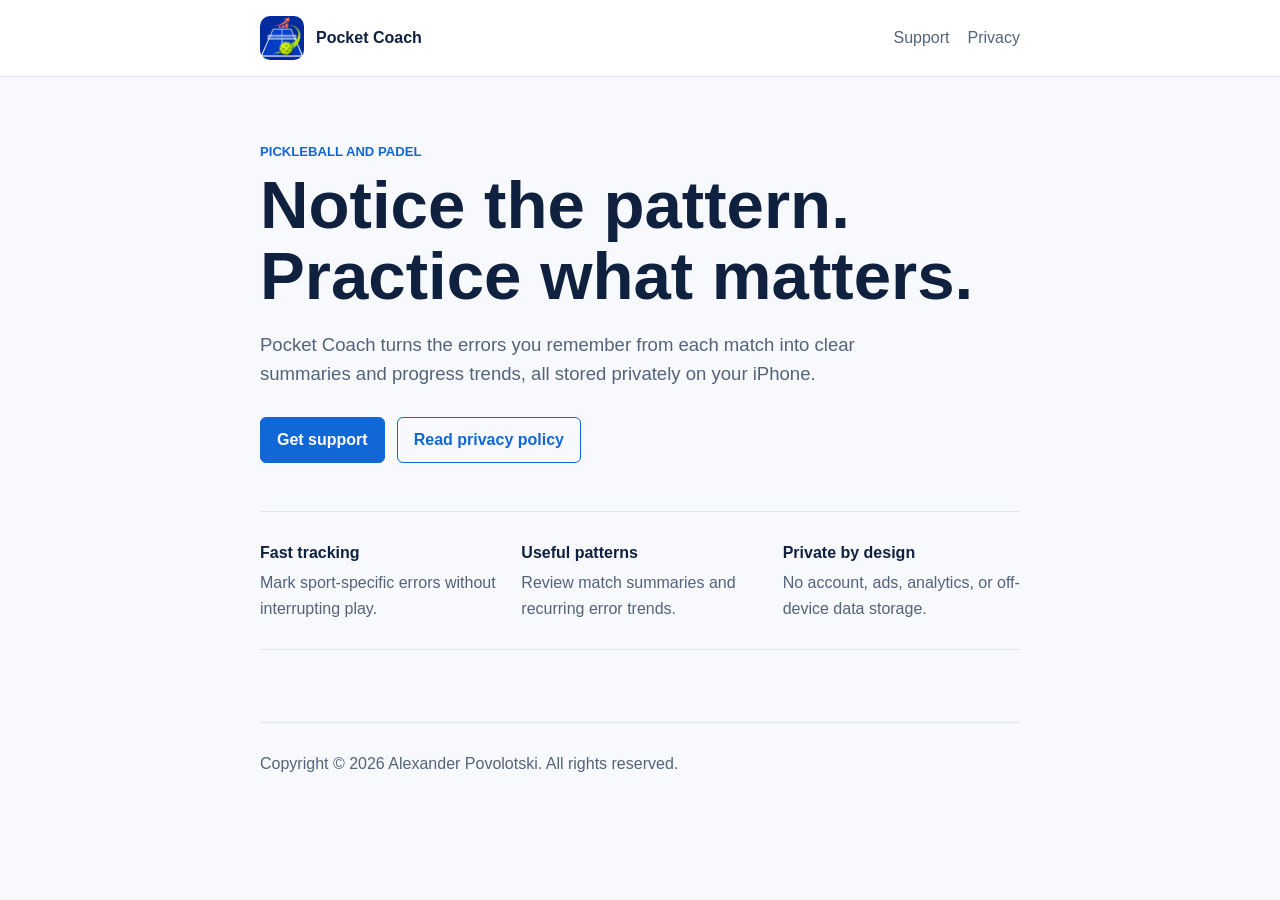
==== index.html @ d2ca0618 "Publish Pocket Coach support site" ====
<!doctype html>
<html lang="en">
<head>
  <meta charset="utf-8">
  <meta name="viewport" content="width=device-width, initial-scale=1">
  <meta name="description" content="Pocket Coach helps pickleball and padel players track errors and spot patterns over time.">
  <title>Pocket Coach</title>
  <link rel="icon" type="image/png" sizes="32x32" href="assets/favicon-32.png">
  <link rel="icon" type="image/png" sizes="16x16" href="assets/favicon-16.png">
  <link rel="apple-touch-icon" href="assets/apple-touch-icon.png">
  <link rel="stylesheet" href="styles.css">
</head>
<body>
  <header>
    <div class="nav">
      <a class="brand" href="index.html"><img src="assets/apple-touch-icon.png" alt="">Pocket Coach</a>
      <nav aria-label="Main navigation"><a href="support.html">Support</a><a href="privacy.html">Privacy</a></nav>
    </div>
  </header>
  <main>
    <div class="eyebrow">Pickleball and padel</div>
    <h1>Notice the pattern. Practice what matters.</h1>
    <p class="lead">Pocket Coach turns the errors you remember from each match into clear summaries and progress trends, all stored privately on your iPhone.</p>
    <div class="actions"><a class="button" href="support.html">Get support</a><a class="button secondary" href="privacy.html">Read privacy policy</a></div>
    <section class="feature-list" aria-label="Highlights">
      <div><strong>Fast tracking</strong><span>Mark sport-specific errors without interrupting play.</span></div>
      <div><strong>Useful patterns</strong><span>Review match summaries and recurring error trends.</span></div>
      <div><strong>Private by design</strong><span>No account, ads, analytics, or off-device data storage.</span></div>
    </section>
  </main>
  <footer>Copyright &copy; 2026 Alexander Povolotski. All rights reserved.</footer>
</body>
</html>
---- styles.css ----
:root {
  color-scheme: light dark;
  --ink: #10213f;
  --muted: #54637a;
  --paper: #f7f9fc;
  --surface: #ffffff;
  --blue: #1267d6;
  --lime: #9fe31a;
  --coral: #ff6b5c;
  --line: #dce3ed;
}

* { box-sizing: border-box; }

body {
  margin: 0;
  background: var(--paper);
  color: var(--ink);
  font-family: -apple-system, BlinkMacSystemFont, "Segoe UI", sans-serif;
  line-height: 1.6;
}

a { color: var(--blue); }

header {
  border-bottom: 1px solid var(--line);
  background: var(--surface);
}

.nav, main, footer {
  width: min(760px, calc(100% - 40px));
  margin: 0 auto;
}

.nav {
  min-height: 76px;
  display: flex;
  align-items: center;
  justify-content: space-between;
  gap: 20px;
}

.brand {
  display: flex;
  align-items: center;
  gap: 12px;
  color: var(--ink);
  font-weight: 750;
  text-decoration: none;
}

.brand img { width: 44px; height: 44px; border-radius: 10px; }
.nav nav { display: flex; gap: 18px; }
.nav nav a { color: var(--muted); text-decoration: none; }

main { padding: 64px 0 72px; }

.eyebrow {
  color: var(--blue);
  font-size: 0.82rem;
  font-weight: 750;
  text-transform: uppercase;
}

h1 { margin: 8px 0 16px; font-size: clamp(2.2rem, 8vw, 4.2rem); line-height: 1.05; }
h2 { margin-top: 38px; font-size: 1.35rem; }
p, li { color: var(--muted); }
.lead { max-width: 640px; font-size: 1.16rem; }

.actions { display: flex; gap: 12px; margin-top: 28px; flex-wrap: wrap; }
.button {
  display: inline-flex;
  align-items: center;
  min-height: 44px;
  padding: 9px 16px;
  border: 1px solid var(--blue);
  border-radius: 6px;
  background: var(--blue);
  color: white;
  font-weight: 650;
  text-decoration: none;
}
.button.secondary { background: transparent; color: var(--blue); }

.feature-list {
  margin: 48px 0 0;
  padding: 28px 0;
  border-top: 1px solid var(--line);
  border-bottom: 1px solid var(--line);
  display: grid;
  grid-template-columns: repeat(3, 1fr);
  gap: 24px;
}
.feature-list strong { display: block; margin-bottom: 5px; }
.feature-list span { color: var(--muted); }

.notice {
  margin: 28px 0;
  padding: 16px 18px;
  border-left: 4px solid var(--lime);
  background: var(--surface);
}

footer { padding: 28px 0 44px; border-top: 1px solid var(--line); color: var(--muted); }

@media (max-width: 620px) {
  .nav { align-items: flex-start; padding: 15px 0; flex-direction: column; }
  .nav nav { padding-bottom: 4px; }
  main { padding-top: 44px; }
  .feature-list { grid-template-columns: 1fr; }
}

@media (prefers-color-scheme: dark) {
  :root {
    --ink: #f4f7fc;
    --muted: #b2bfd1;
    --paper: #0e1624;
    --surface: #151f30;
    --blue: #65a5ff;
    --line: #2d3a4f;
  }
}
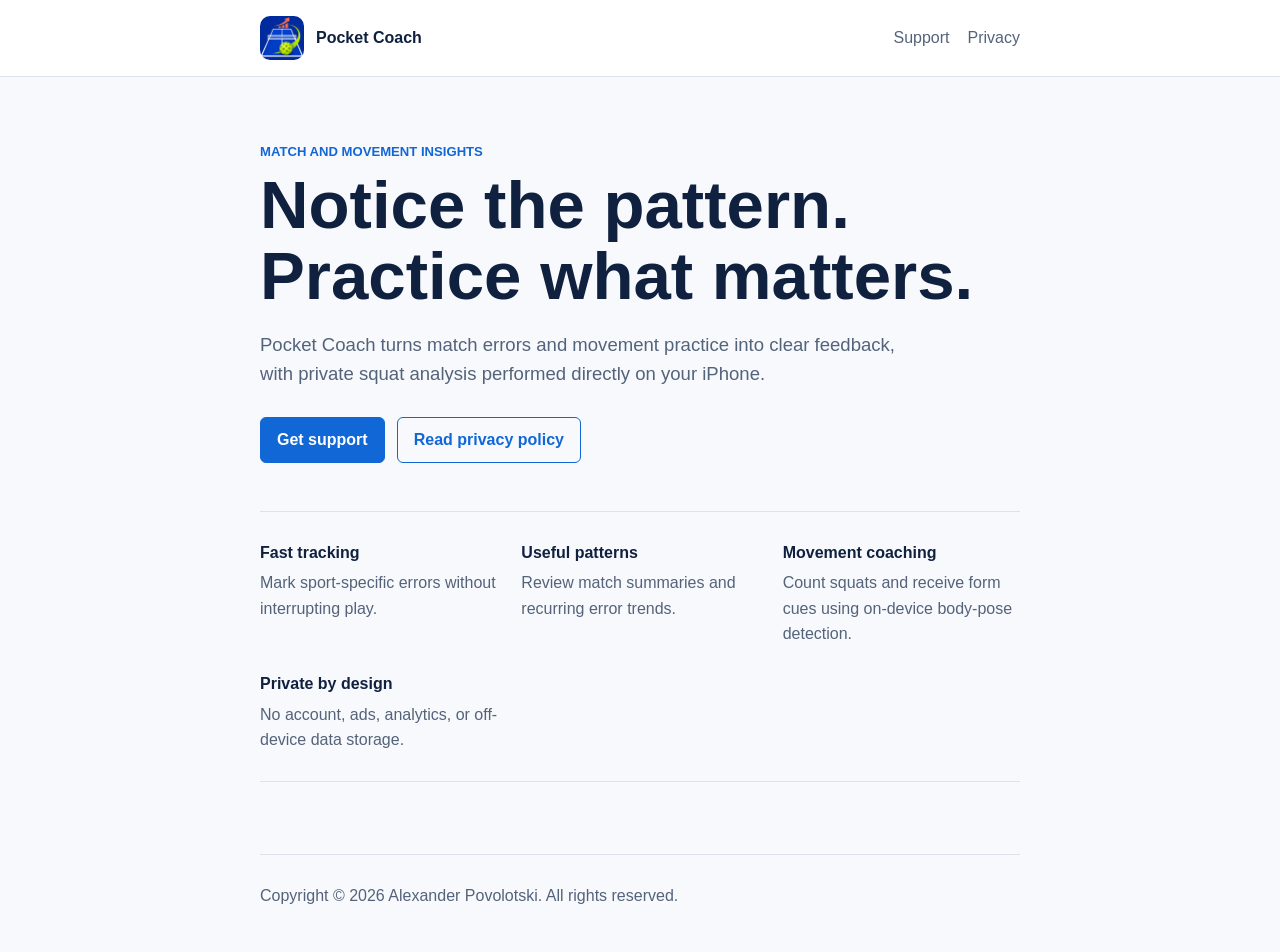
==== commit b67b7943: "Document on-device movement analysis" ====
--- a/index.html
+++ b/index.html
@@ -3,7 +3,7 @@
 <head>
   <meta charset="utf-8">
   <meta name="viewport" content="width=device-width, initial-scale=1">
-  <meta name="description" content="Pocket Coach helps pickleball and padel players track errors and spot patterns over time.">
+  <meta name="description" content="Pocket Coach provides private match insights and on-device squat coaching on iPhone.">
   <title>Pocket Coach</title>
   <link rel="icon" type="image/png" sizes="32x32" href="assets/favicon-32.png">
   <link rel="icon" type="image/png" sizes="16x16" href="assets/favicon-16.png">
@@ -18,17 +18,17 @@
     </div>
   </header>
   <main>
-    <div class="eyebrow">Pickleball and padel</div>
+    <div class="eyebrow">Match and movement insights</div>
     <h1>Notice the pattern. Practice what matters.</h1>
-    <p class="lead">Pocket Coach turns the errors you remember from each match into clear summaries and progress trends, all stored privately on your iPhone.</p>
+    <p class="lead">Pocket Coach turns match errors and movement practice into clear feedback, with private squat analysis performed directly on your iPhone.</p>
     <div class="actions"><a class="button" href="support.html">Get support</a><a class="button secondary" href="privacy.html">Read privacy policy</a></div>
     <section class="feature-list" aria-label="Highlights">
       <div><strong>Fast tracking</strong><span>Mark sport-specific errors without interrupting play.</span></div>
       <div><strong>Useful patterns</strong><span>Review match summaries and recurring error trends.</span></div>
+      <div><strong>Movement coaching</strong><span>Count squats and receive form cues using on-device body-pose detection.</span></div>
       <div><strong>Private by design</strong><span>No account, ads, analytics, or off-device data storage.</span></div>
     </section>
   </main>
   <footer>Copyright &copy; 2026 Alexander Povolotski. All rights reserved.</footer>
 </body>
 </html>
-
